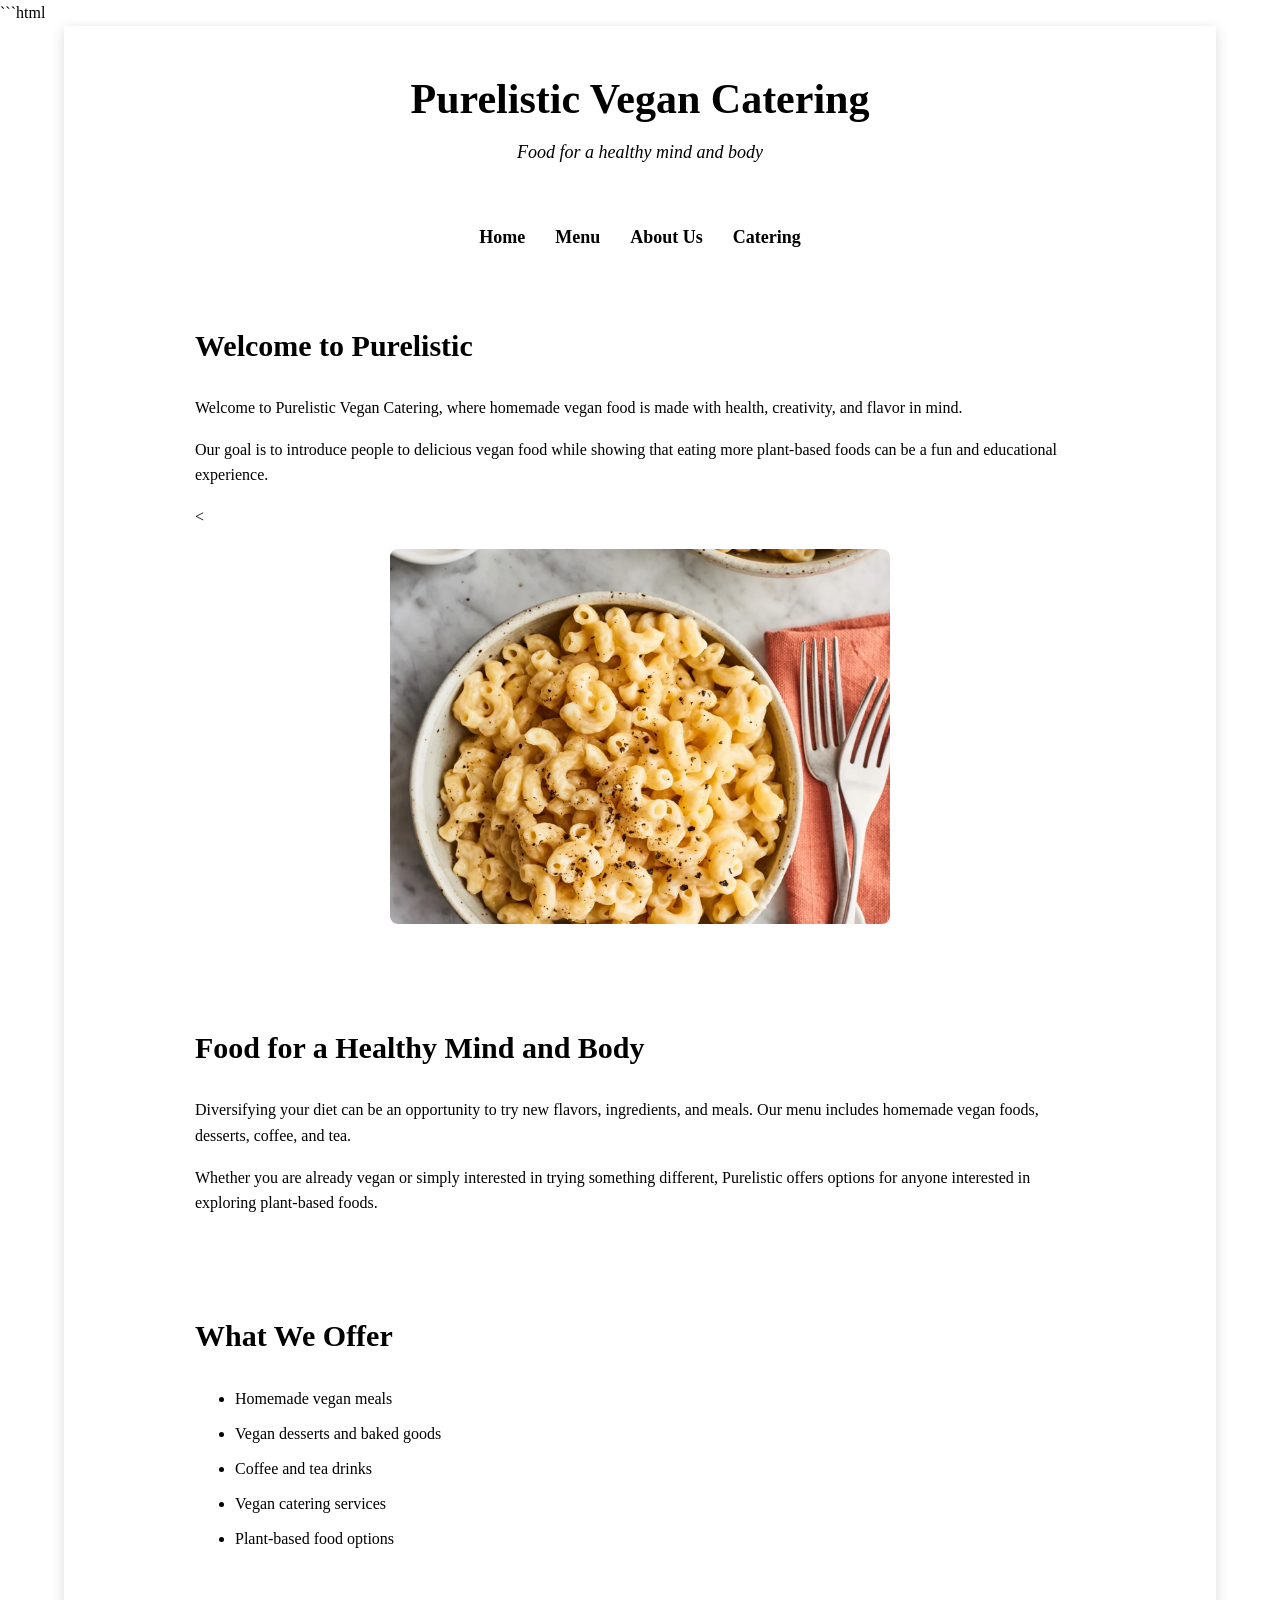
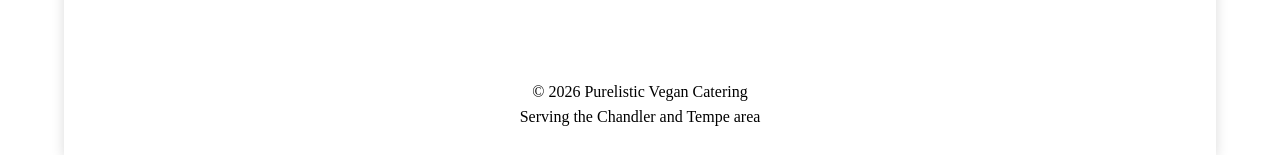
==== index.html @ 5e83e307 "Purelistic Vegan Catering website" ====
```html
<!DOCTYPE html>
<html lang="en">

<head>
    <meta charset="UTF-8">
    <meta name="viewport" content="width=device-width, initial-scale=1.0">

    <meta name="description"
          content="Purelistic Vegan Catering offers homemade vegan food, desserts, coffee, and tea in the Chandler and Tempe area.">

    <meta name="keywords"
          content="vegan food, vegan catering, Chandler, Tempe, vegan desserts, vegan cafe">

    <meta name="author"
          content="Purelistic Vegan Catering">

    <title>Purelistic Vegan Catering | Home</title>

    <link rel="stylesheet" href="style.css">
</head>

<body>

    <div id="wrapper">

        <header>
            <h1>
                <a href="index.html">Purelistic Vegan Catering</a>
            </h1>

            <p class="tagline">
                <em>Food for a healthy mind and body</em>
            </p>
        </header>

        <nav>
            <ul>
                <li><a href="index.html">Home</a></li>
                <li><a href="menu.html">Menu</a></li>
                <li><a href="about.html">About Us</a></li>
                <li><a href="catering.html">Catering</a></li>
            </ul>
        </nav>

        <main>

            <section class="home-section">

                <h2>Welcome to Purelistic</h2>

                <p>
                    Welcome to Purelistic Vegan Catering, where homemade vegan
                    food is made with health, creativity, and flavor in mind.
                </p>

                <p>
                    Our goal is to introduce people to delicious vegan food
                    while showing that eating more plant-based foods can be
                    a fun and educational experience.
                </p>

                <<img src="images/MacnCheese.jpeg"
     alt="Homemade vegan macaroni and cheese"
     width="500"
     class="content-image">


            </section>

            <section class="home-section">

                <h2>Food for a Healthy Mind and Body</h2>

                <p>
                    Diversifying your diet can be an opportunity to try new
                    flavors, ingredients, and meals. Our menu includes
                    homemade vegan foods, desserts, coffee, and tea.
                </p>

                <p>
                    Whether you are already vegan or simply interested in
                    trying something different, Purelistic offers options
                    for anyone interested in exploring plant-based foods.
                </p>

            </section>

            <section class="home-section">

                <h2>What We Offer</h2>

                <ul>
                    <li>Homemade vegan meals</li>
                    <li>Vegan desserts and baked goods</li>
                    <li>Coffee and tea drinks</li>
                    <li>Vegan catering services</li>
                    <li>Plant-based food options</li>
                </ul>

            </section>

        </main>

        <footer>
            <p>&copy; 2026 Purelistic Vegan Catering</p>
            <p>Serving the Chandler and Tempe area</p>
        </footer>

    </div>

</body>

</html>
---- style.css ----
```css
/* =========================================
   Purelistic Vegan Catering
   External Style Sheet
   ========================================= */


/* Color Palette */
:root {
    --background: #DCEED1;
    --secondary: #AAC0AA;
    --accent: #736372;
    --warm-accent: #A18276;
    --primary: #7A918D;
    --white: #FFFFFF;
    --text: #333333;
}


/* Makes sizing easier across the website */
* {
    box-sizing: border-box;
}


/* Main Page */
body {
    background-color: var(--background);
    color: var(--text);
    font-family: "Spectral", Georgia, serif;
    margin: 0;
    line-height: 1.6;
}


/* Wrapper */
#wrapper {
    width: 90%;
    max-width: 1200px;
    margin: 0 auto;
    background-color: var(--white);
    box-shadow: 0 3px 12px rgba(0, 0, 0, 0.15);
}


/* Header */
header {
    background-color: var(--secondary);
    color: var(--text);
    text-align: center;
    padding: 40px 20px;
}


/* Main Heading */
h1 {
    font-family: "EB Garamond", Georgia, serif;
    font-size: 42px;
    margin-top: 0;
    margin-bottom: 5px;
}


/* Header Link */
header h1 a {
    color: var(--accent);
    text-decoration: none;
}


header h1 a:visited {
    color: var(--accent);
}


header h1 a:hover {
    color: var(--warm-accent);
}


/* Tagline */
.tagline {
    color: var(--accent);
    font-size: 18px;
    margin-top: 5px;
    margin-bottom: 0;
}


/* Navigation */
nav {
    background-color: var(--primary);
    text-align: center;
}


/* Navigation List */
nav ul {
    list-style-type: none;
    margin: 0;
    padding: 15px;
    display: flex;
    justify-content: center;
    flex-wrap: wrap;
}


/* Navigation Items */
nav li {
    margin: 0;
}


/* Navigation Links */
nav a {
    color: var(--white);
    text-decoration: none;
    margin: 0 15px;
    font-size: 18px;
    font-weight: bold;
}


/* Navigation Hover */
nav a:hover {
    color: var(--background);
    text-decoration: underline;
}


/* Main Content */
main {
    max-width: 1000px;
    margin: auto;
    padding: 30px;
}


/* Sections */
section {
    background-color: var(--white);
    margin-bottom: 30px;
    padding: 25px;
    border-radius: 8px;
    border-left: 5px solid var(--secondary);
}


/* Section Headings */
h2 {
    color: var(--accent);
    font-family: "EB Garamond", Georgia, serif;
    font-size: 30px;
    margin-top: 0;
}


/* Smaller Headings */
h3 {
    color: var(--primary);
    font-family: "EB Garamond", Georgia, serif;
}


/* Paragraphs */
p {
    margin-top: 0;
    margin-bottom: 1em;
}


/* Images */
img {
    max-width: 100%;
    height: auto;
    display: block;
    margin: 20px auto;
    border-radius: 8px;
}


/* Content Images */
.content-image {
    max-width: 500px;
    width: 100%;
}


/* Lists */
ul {
    line-height: 1.7;
}


li {
    margin-bottom: 8px;
}


/* Links Inside Main Content */
main a {
    color: var(--accent);
}


main a:hover {
    color: var(--warm-accent);
}


/* =========================================
   Catering Form
   ========================================= */

form {
    background-color: var(--background);
    padding: 25px;
    border-radius: 8px;
}


/* Each Form Field */
.form-group {
    margin-bottom: 20px;
}


/* Form Labels */
label {
    display: block;
    color: var(--accent);
    font-weight: bold;
    margin-bottom: 5px;
}


/* Form Inputs */
input,
textarea,
select {
    width: 100%;
    padding: 10px;
    border: 1px solid var(--secondary);
    border-radius: 5px;
    font-family: "Spectral", Georgia, serif;
    font-size: 16px;
}


/* Text Area */
textarea {
    resize: vertical;
}


/* Submit Button */
input[type="submit"] {
    width: auto;
    background-color: var(--primary);
    color: var(--white);
    border: none;
    padding: 12px 25px;
    font-weight: bold;
    cursor: pointer;
}


/* Submit Button Hover */
input[type="submit"]:hover {
    background-color: var(--accent);
}


/* =========================================
   Menu Table
   ========================================= */

table {
    width: 100%;
    border-collapse: collapse;
    margin: 20px 0;
}


th {
    background-color: var(--primary);
    color: var(--white);
    padding: 12px;
    text-align: left;
}


td {
    border: 1px solid var(--secondary);
    padding: 12px;
}


tr:nth-child(even) {
    background-color: var(--background);
}


/* =========================================
   Footer
   ========================================= */

footer {
    background-color: var(--accent);
    color: var(--white);
    text-align: center;
    padding: 25px;
}


footer p {
    margin: 0;
}


/* =========================================
   Responsive Design
   ========================================= */

/* Tablet and Smaller Screens */
@media (max-width: 768px) {

    #wrapper {
        width: 100%;
    }

    header {
        padding: 30px 15px;
    }

    h1 {
        font-size: 34px;
    }

    nav ul {
        flex-direction: column;
        padding: 0;
    }

    nav li {
        border-bottom: 1px solid var(--secondary);
        margin-bottom: 0;
    }

    nav a {
        display: block;
        padding: 12px;
        margin: 0;
    }

    main {
        padding: 20px;
    }

    section {
        padding: 20px;
    }
}


/* Phone Screens */
@media (max-width: 480px) {

    h1 {
        font-size: 28px;
    }

    h2 {
        font-size: 25px;
    }

    .tagline {
        font-size: 16px;
    }

    main {
        padding: 15px;
    }

    section {
        padding: 15px;
    }

    form {
        padding: 15px;
    }

    table {
        font-size: 14px;
    }
}
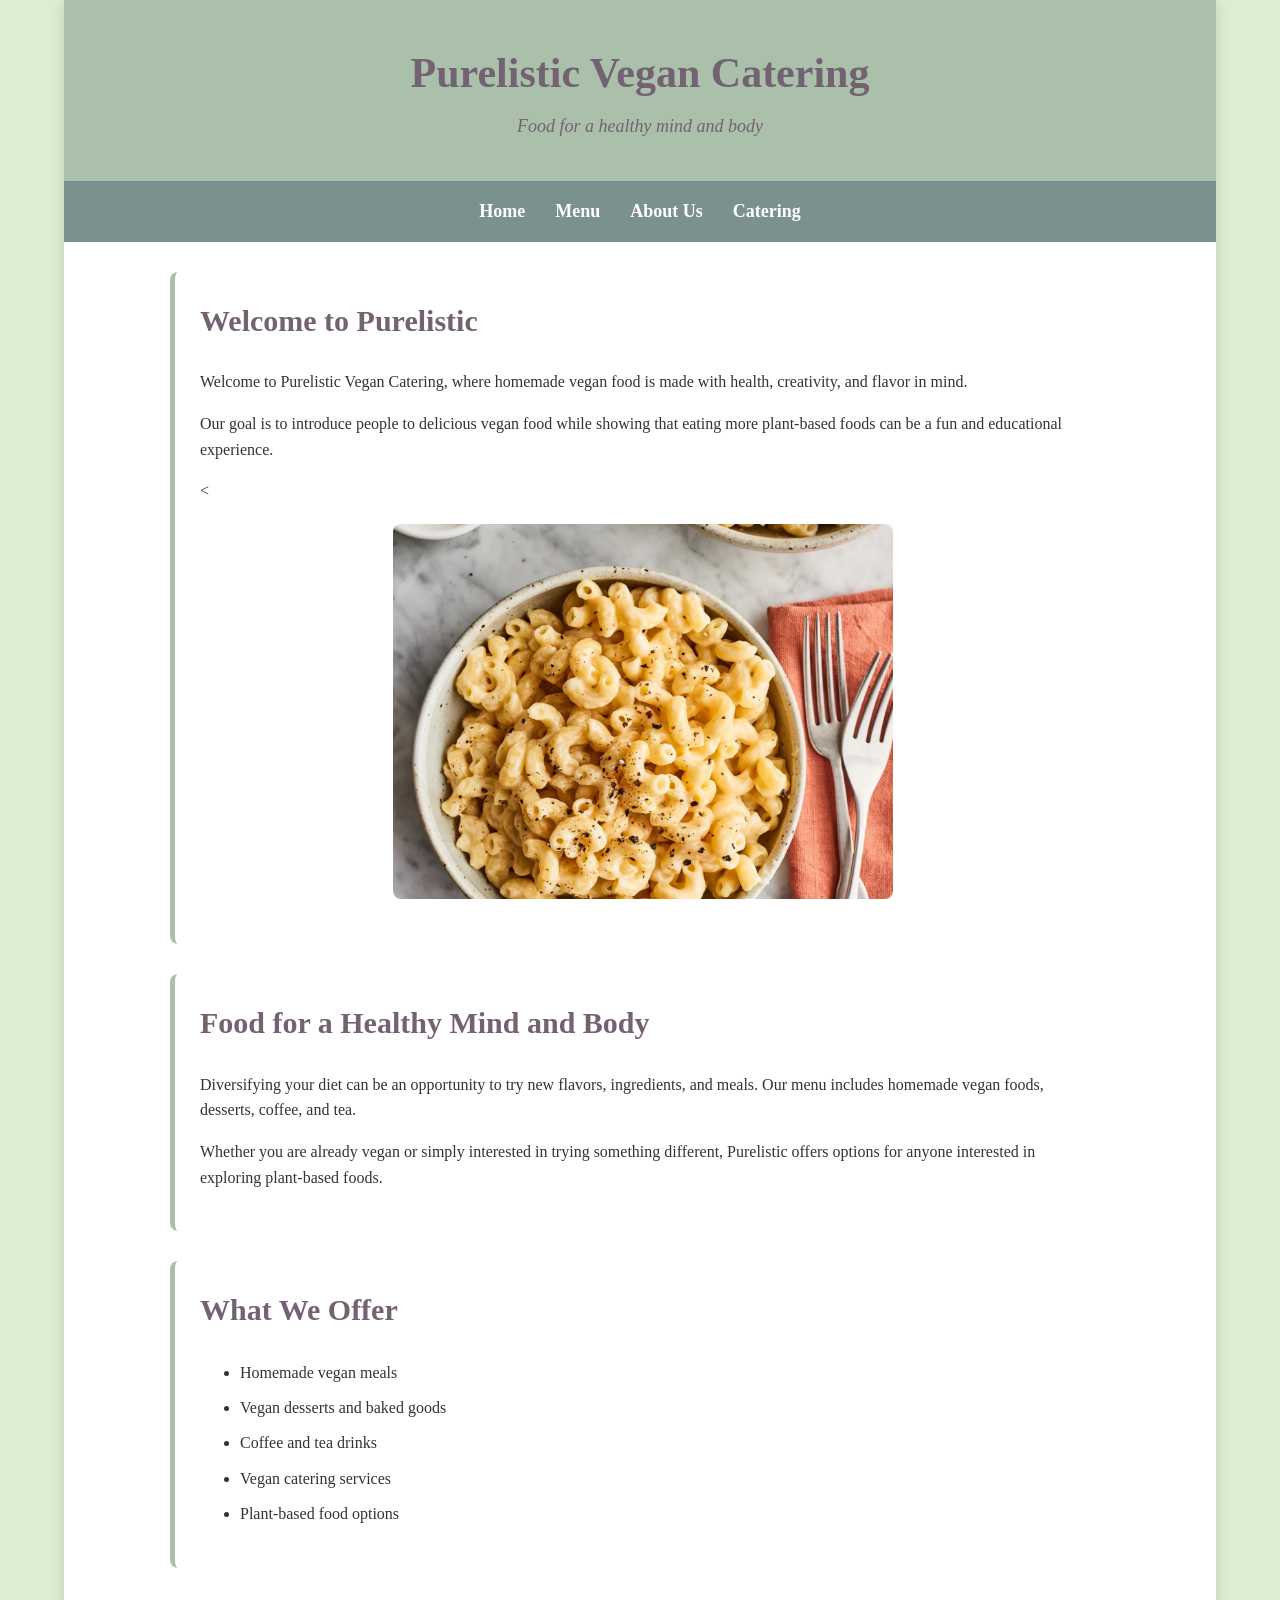
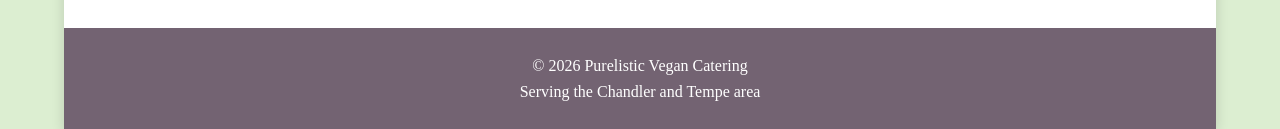
==== commit bf2e6f8b: "Remove HTML code block markers" ====
--- a/index.html
+++ b/index.html
@@ -1,4 +1,3 @@
-```html
 <!DOCTYPE html>
 <html lang="en">
 
--- a/style.css
+++ b/style.css
@@ -1,4 +1,3 @@
-```css
 /* =========================================
    Purelistic Vegan Catering
    External Style Sheet
